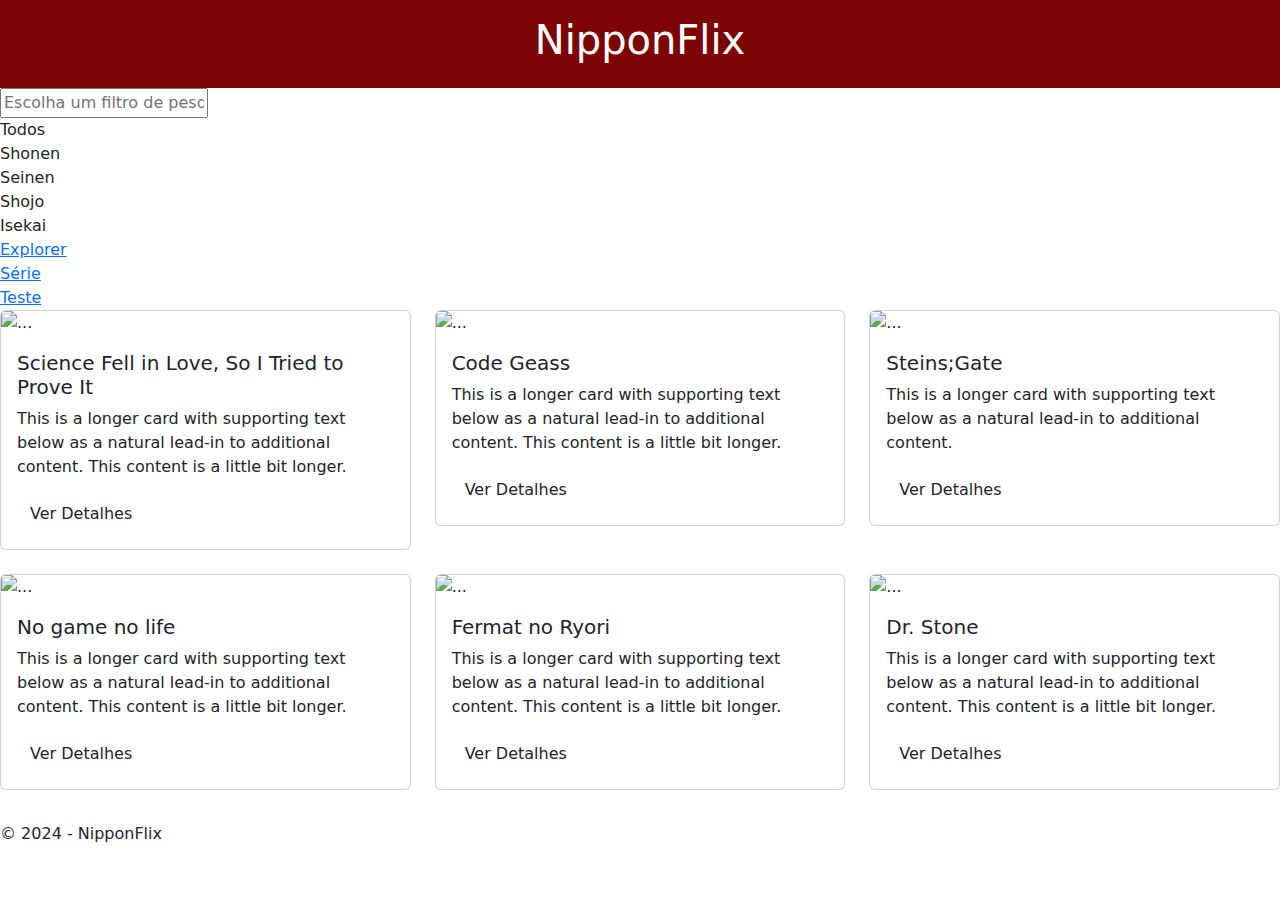
==== explorer.html @ ca873cc0 "UPDATE da Google Cloud" ====
<!DOCTYPE html>
<html lang="pt-br">

<head>
    <meta charset="UTF-8">
    <meta name="viewport" content="width=device-width, initial-scale=1.0">
    <title>NipponFlix</title>
    <link rel="stylesheet" href="/assets/style.css">

    <!-- Chamar a API do Bootstrap -->
    <link href="https://cdn.jsdelivr.net/npm/bootstrap@5.3.2/dist/css/bootstrap.min.css" rel="stylesheet">
    <script src="https://cdn.jsdelivr.net/npm/bootstrap@5.3.2/dist/js/bootstrap.bundle.min.js"></script>
</head>

<body>

    <!-- Nome da pagina -->
    <header>
        <h1>NipponFlix</h1>
    </header>

    <!-- Barra de Pesquisa -->
    <div class="search-bar">
      <input type="text" class="search-input" placeholder="Escolha um filtro de pesquisa">
      <div class="search-filters">
        <div class="filter-option active">Todos</div>
        <div class="filter-option">Shonen</div>
        <div class="filter-option">Seinen</div>
        <div class="filter-option">Shojo</div>
        <div class="filter-option">Isekai</div>
      </div>
    </div>

    <!-- Secao de testes -->
    <li><a href="explorer.html">Explorer</a></li>
    <li><a href="serie.html">Série</a></li>
    <li><a href="teste.html">Teste</a></li>

       <!-- Seção: Novas Séries --> 
<section id="new-series">
    <div class="row row-cols-1 row-cols-md-3 g-4">
        <div class="col">
            <div class="card">
                <img src="..." class="card-img-top" alt="...">
                <div class="card-body">
                    <h5 class="card-title">Science Fell in Love, So I Tried to Prove It</h5>
                    <p class="card-text">This is a longer card with supporting text below as a natural lead-in to additional content. This content is a little bit longer.</p>
                    <a href="serie.html?series=science-fell-in-love" class="btn">Ver Detalhes</a>
                </div>
            </div>
        </div>
        <div class="col">
            <div class="card">
                <img src="..." class="card-img-top" alt="...">
                <div class="card-body">
                    <h5 class="card-title">Code Geass</h5>
                    <p class="card-text">This is a longer card with supporting text below as a natural lead-in to additional content. This content is a little bit longer.</p>
                    <a href="serie.html?series=code-geass" class="btn">Ver Detalhes</a>
                </div>
            </div>
        </div>
        <div class="col">
            <div class="card">
                <img src="..." class="card-img-top" alt="...">
                <div class="card-body">
                    <h5 class="card-title">Steins;Gate</h5>
                    <p class="card-text">This is a longer card with supporting text below as a natural lead-in to additional content.</p>
                    <a href="serie.html?series=steins-gate" class="btn">Ver Detalhes</a>
                </div>
            </div>
        </div>
        <div class="col">
            <div class="card">
                <img src="..." class="card-img-top" alt="...">
                <div class="card-body">
                    <h5 class="card-title">No game no life</h5>
                    <p class="card-text">This is a longer card with supporting text below as a natural lead-in to additional content. This content is a little bit longer.</p>
                    <a href="serie.html?series=no-game-no-life" class="btn">Ver Detalhes</a>
                </div>
            </div>
        </div>
        <div class="col">
            <div class="card">
                <img src="..." class="card-img-top" alt="...">
                <div class="card-body">
                    <h5 class="card-title">Fermat no Ryori</h5>
                    <p class="card-text">This is a longer card with supporting text below as a natural lead-in to additional content. This content is a little bit longer.</p>
                    <a href="serie.html?series=fermat-no-ryori" class="btn">Ver Detalhes</a>
                </div>
            </div>
        </div>
        <div class="col">
            <div class="card">
                <img src="..." class="card-img-top" alt="...">
                <div class="card-body">
                    <h5 class="card-title">Dr. Stone</h5>
                    <p class="card-text">This is a longer card with supporting text below as a natural lead-in to additional content. This content is a little bit longer.</p>
                    <a href="explorer.html?series=dr-stone" class="btn">Ver Detalhes</a>
                </div>
            </div>
        </div>
    </div>
</section>

    <!-- Seção: Direitos da Página -->
    <footer>
        <p>&copy; 2024 - NipponFlix</p>
    </footer>

</body>
</html>
---- assets/style.css ----
body {
    font-family: sans-serif;
    margin: 0;
    padding: 0;
    background-color: hsl(0, 64%, 69%);
}

header {
    background-color: hsl(0, 94%, 25%);
    color: #fff;
    padding: 1rem 0;
    text-align: center;
}

main {
    padding: 2rem;
}

section {
    margin-bottom: 2rem;
}

h2 {
    color: #333;
}

#my-profile {
    display: flex;
    flex-direction: column;
    align-items: center;
    justify-content: center;
    padding: 40px;
    background-color: #f0f4f8;
    color: #333;
    text-align: center;
}

#my-profile img {
    width: 150px; /* Ajuste o tamanho da imagem */
    height: 150px; /* Deve ser igual à largura para ser redonda */
    border-radius: 50%; /* Faz a imagem ficar redonda */
    border: 5px solid #007bff; /* Borda estilosa */
    margin-bottom: 20px;
    box-shadow: 0 4px 15px rgba(0, 0, 0, 0.1);
}

.social-links {
    margin-top: 20px;
}

.social-links a {
    text-decoration: none;
    color: #007bff;
    margin: 0 10px;
    padding: 10px 15px;
    border-radius: 5px;
    border: 1px solid #007bff;
    transition: background-color 0.3s, color 0.3s;
}

.social-links a:hover {
    background-color: #007bff;
    color: white;
}

.social-links a {
    text-decoration: none;
    color: white; /* Cor do texto */
    margin: 0 10px;
    padding: 10px 15px;
    border-radius: 5px;
    border: 1px solid transparent; /* Inicialmente sem borda visível */
    transition: background-color 0.3s, color 0.3s, border 0.3s;
}

.social-links a.github {
    background-color: #333; /* Cor de fundo do GitHub */
}

.social-links a.linkedin {
    background-color: #0077b5; /* Cor de fundo do LinkedIn */
}

.social-links a.instagram {
    background-color: #e1306c; /* Cor de fundo do Instagram */
}

.social-links a:hover {
    color: white; /* Cor do texto ao passar o mouse */
}

.social-links a.github:hover {
    background-color: #555; /* Cor ao passar o mouse no GitHub */
}

.social-links a.linkedin:hover {
    background-color: #005582; /* Cor ao passar o mouse no LinkedIn */
}

.social-links a.instagram:hover {
    background-color: #c32aa3; /* Cor ao passar o mouse no Instagram */
}
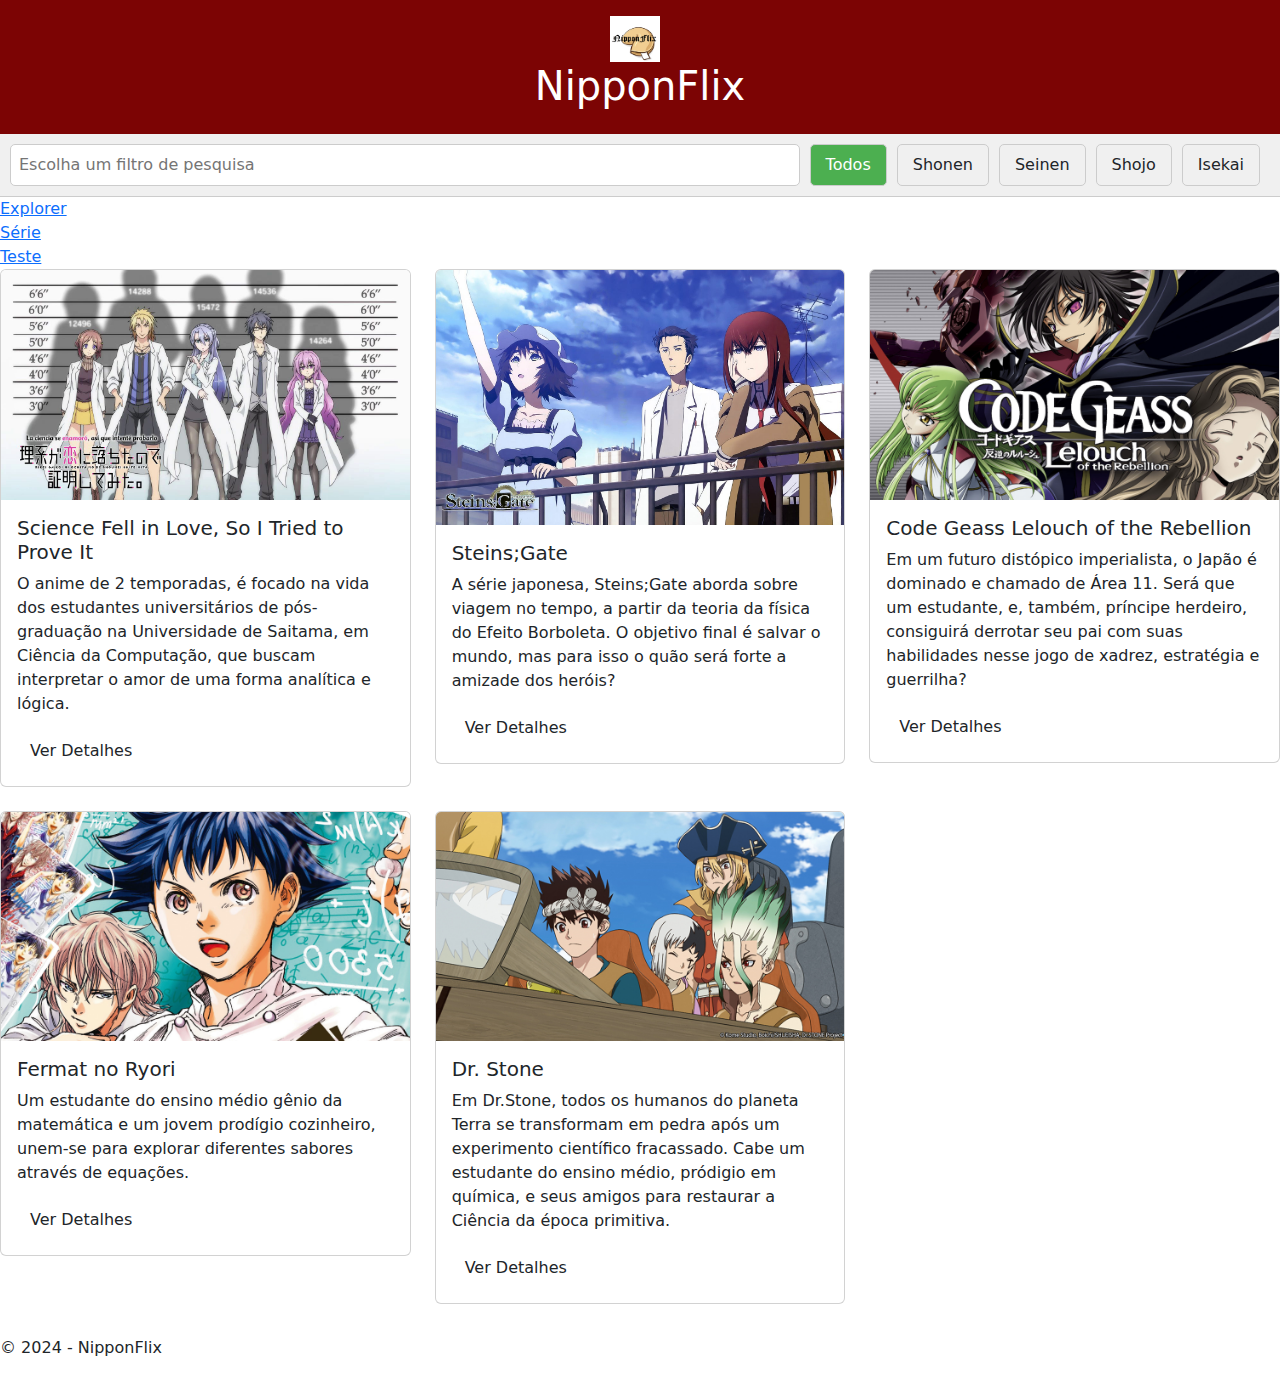
==== commit f2795ed3: "UPDATE Google Cloud" ====
--- a/explorer.html
+++ b/explorer.html
@@ -16,6 +16,7 @@
 
     <!-- Nome da pagina -->
     <header>
+        <img src="assets/img/logo.png" alt="Logo NipponFlix" style="width: 50px; height: auto; margin-right: 10px;">
         <h1>NipponFlix</h1>
     </header>
 
@@ -41,61 +42,51 @@
     <div class="row row-cols-1 row-cols-md-3 g-4">
         <div class="col">
             <div class="card">
-                <img src="..." class="card-img-top" alt="...">
+                <img src="/assets/img/rikei-ga-koi1.jpg" class="card-img-top" alt="...">
                 <div class="card-body">
                     <h5 class="card-title">Science Fell in Love, So I Tried to Prove It</h5>
-                    <p class="card-text">This is a longer card with supporting text below as a natural lead-in to additional content. This content is a little bit longer.</p>
+                    <p class="card-text">O anime de 2 temporadas, é focado na vida dos estudantes universitários de pós-graduação na Universidade de Saitama, em Ciência da Computação, que buscam interpretar o amor de uma forma analítica e lógica.</p>
                     <a href="serie.html?series=science-fell-in-love" class="btn">Ver Detalhes</a>
                 </div>
             </div>
         </div>
         <div class="col">
             <div class="card">
-                <img src="..." class="card-img-top" alt="...">
+                <img src="/assets/img/steins-gate.jpg" class="card-img-top" alt="...">
                 <div class="card-body">
-                    <h5 class="card-title">Code Geass</h5>
-                    <p class="card-text">This is a longer card with supporting text below as a natural lead-in to additional content. This content is a little bit longer.</p>
+                    <h5 class="card-title">Steins;Gate</h5>
+                    <p class="card-text">A série japonesa, Steins;Gate aborda sobre viagem no tempo, a partir da teoria da física do Efeito Borboleta. O objetivo final é salvar o mundo, mas para isso o quão será forte a amizade dos heróis?</p>
+                    <a href="serie.html?series=steins-gate" class="btn">Ver Detalhes</a>
+                </div>
+            </div>
+        </div>
+        <div class="col">
+            <div class="card">
+                <img src="/assets/img/code-geass.jpg" class="card-img-top" alt="...">
+                <div class="card-body">
+                    <h5 class="card-title">Code Geass Lelouch of the Rebellion</h5>
+                    <p class="card-text">Em um futuro distópico imperialista, o Japão é dominado e chamado de Área 11. Será que um estudante, e, também, príncipe herdeiro, consiguirá derrotar seu pai com suas habilidades nesse jogo de xadrez, estratégia e guerrilha?</p>
                     <a href="serie.html?series=code-geass" class="btn">Ver Detalhes</a>
                 </div>
             </div>
         </div>
         <div class="col">
             <div class="card">
-                <img src="..." class="card-img-top" alt="...">
+                <img src="/assets/img/fermat.jpg" class="card-img-top" alt="...">
                 <div class="card-body">
-                    <h5 class="card-title">Steins;Gate</h5>
-                    <p class="card-text">This is a longer card with supporting text below as a natural lead-in to additional content.</p>
-                    <a href="serie.html?series=steins-gate" class="btn">Ver Detalhes</a>
+                    <h5 class="card-title">Fermat no Ryori</h5>
+                    <p class="card-text">Um estudante do ensino médio gênio da matemática e um jovem prodígio cozinheiro, unem-se para explorar diferentes sabores através de equações.</p>
+                    <a href="serie.html?series=fermat" class="btn">Ver Detalhes</a>
                 </div>
             </div>
         </div>
         <div class="col">
             <div class="card">
-                <img src="..." class="card-img-top" alt="...">
-                <div class="card-body">
-                    <h5 class="card-title">No game no life</h5>
-                    <p class="card-text">This is a longer card with supporting text below as a natural lead-in to additional content. This content is a little bit longer.</p>
-                    <a href="serie.html?series=no-game-no-life" class="btn">Ver Detalhes</a>
-                </div>
-            </div>
-        </div>
-        <div class="col">
-            <div class="card">
-                <img src="..." class="card-img-top" alt="...">
-                <div class="card-body">
-                    <h5 class="card-title">Fermat no Ryori</h5>
-                    <p class="card-text">This is a longer card with supporting text below as a natural lead-in to additional content. This content is a little bit longer.</p>
-                    <a href="serie.html?series=fermat-no-ryori" class="btn">Ver Detalhes</a>
-                </div>
-            </div>
-        </div>
-        <div class="col">
-            <div class="card">
-                <img src="..." class="card-img-top" alt="...">
+                <img src="/assets/img/dr-stone.jpg" class="card-img-top" alt="...">
                 <div class="card-body">
                     <h5 class="card-title">Dr. Stone</h5>
-                    <p class="card-text">This is a longer card with supporting text below as a natural lead-in to additional content. This content is a little bit longer.</p>
-                    <a href="explorer.html?series=dr-stone" class="btn">Ver Detalhes</a>
+                    <p class="card-text">Em Dr.Stone, todos os humanos do planeta Terra se transformam em pedra após um experimento científico fracassado. Cabe um estudante do ensino médio, pródigio em química, e seus amigos para restaurar a Ciência da época primitiva.</p>
+                    <a href="serie.html?series=dr-stone" class="btn">Ver Detalhes</a>
                 </div>
             </div>
         </div>
--- a/assets/style.css
+++ b/assets/style.css
@@ -36,10 +36,12 @@
 }
 
 #my-profile img {
-    width: 150px; /* Ajuste o tamanho da imagem */
-    height: 150px; /* Deve ser igual à largura para ser redonda */
+    
+
+    width: 5%; 
+    height: 5%; /* Deve ser igual à largura */
     border-radius: 50%; /* Faz a imagem ficar redonda */
-    border: 5px solid #007bff; /* Borda estilosa */
+    border: 5px solid #007bff; 
     margin-bottom: 20px;
     box-shadow: 0 4px 15px rgba(0, 0, 0, 0.1);
 }
@@ -85,6 +87,10 @@
     background-color: #e1306c; /* Cor de fundo do Instagram */
 }
 
+.social-links a.lichess {
+    background-color: #e1306c; /* Cor de fundo do Instagram */
+}
+
 .social-links a:hover {
     color: white; /* Cor do texto ao passar o mouse */
 }
@@ -100,3 +106,41 @@
 .social-links a.instagram:hover {
     background-color: #c32aa3; /* Cor ao passar o mouse no Instagram */
 }
+
+.social-links a.lichess:hover {
+    background-color: #c32aa3; /* Cor ao passar o mouse no Instagram */
+}
+
+.search-bar {
+    display: flex;
+    align-items: center;
+    padding: 10px;
+    background-color: #f0f0f0;
+    border-bottom: 1px solid #ccc;
+  }
+
+  .search-input {
+    flex: 1;
+    padding: 8px;
+    border: 1px solid #ccc;
+    border-radius: 5px;
+    margin-right: 10px;
+  }
+
+  .search-filters {
+    display: flex;
+    align-items: center;
+  }
+
+  .filter-option {
+    margin-right: 10px;
+    padding: 8px 15px;
+    border: 1px solid #ccc;
+    border-radius: 5px;
+    cursor: pointer;
+  }
+
+  .filter-option.active {
+    background-color: #4CAF50;
+    color: white;
+  }
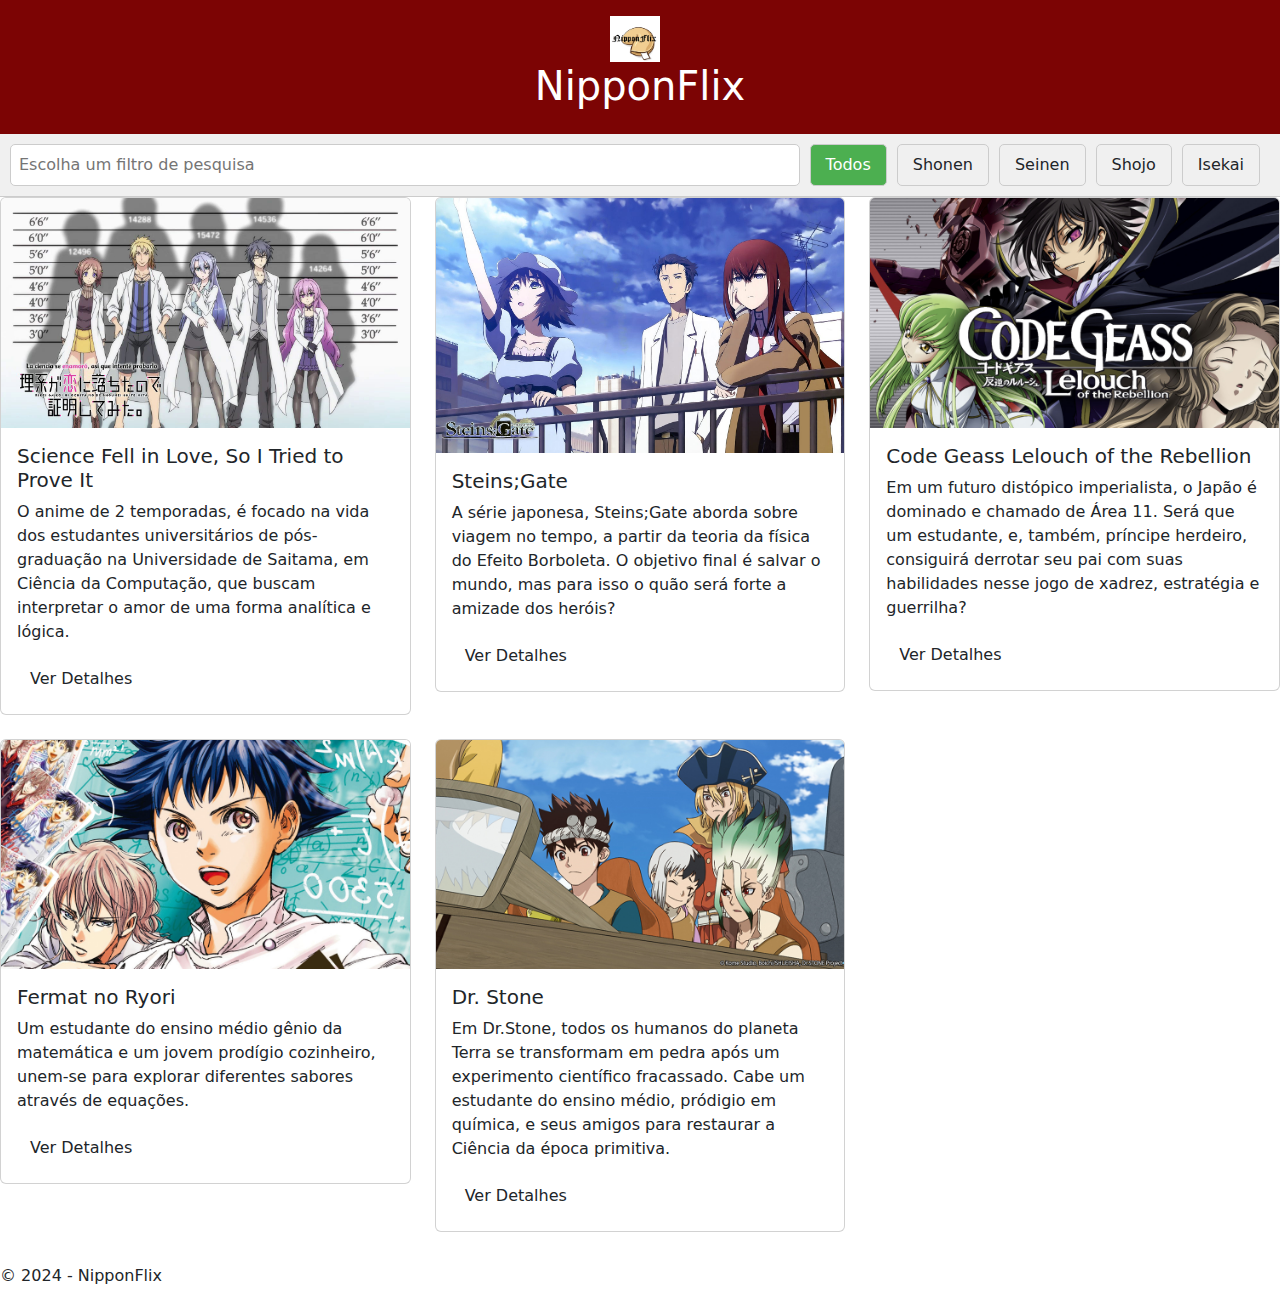
==== commit dcd9fbcd: "tornar responsivel" ====
--- a/explorer.html
+++ b/explorer.html
@@ -6,6 +6,9 @@
     <meta name="viewport" content="width=device-width, initial-scale=1.0">
     <title>NipponFlix</title>
     <link rel="stylesheet" href="/assets/style.css">
+
+    <!-- Responsivo para Mobile e Desktop -->
+    <meta name="viewport" content="width=device-width, initial-scale=1.0">
 
     <!-- Chamar a API do Bootstrap -->
     <link href="https://cdn.jsdelivr.net/npm/bootstrap@5.3.2/dist/css/bootstrap.min.css" rel="stylesheet">
@@ -33,9 +36,9 @@
     </div>
 
     <!-- Secao de testes -->
-    <li><a href="explorer.html">Explorer</a></li>
+    <!-- <li><a href="explorer.html">Explorer</a></li>
     <li><a href="serie.html">Série</a></li>
-    <li><a href="teste.html">Teste</a></li>
+    <li><a href="teste.html">Teste</a></li> -->
 
        <!-- Seção: Novas Séries --> 
 <section id="new-series">
--- a/assets/style.css
+++ b/assets/style.css
@@ -36,12 +36,10 @@
 }
 
 #my-profile img {
-    
-
-    width: 5%; 
-    height: 5%; /* Deve ser igual à largura */
+    width: 150px; /* Ajuste o tamanho da imagem */
+    height: 150px; /* Deve ser igual à largura para ser redonda */
     border-radius: 50%; /* Faz a imagem ficar redonda */
-    border: 5px solid #007bff; 
+    border: 5px solid #007bff; /* Borda estilosa */
     margin-bottom: 20px;
     box-shadow: 0 4px 15px rgba(0, 0, 0, 0.1);
 }
@@ -88,7 +86,7 @@
 }
 
 .social-links a.lichess {
-    background-color: #e1306c; /* Cor de fundo do Instagram */
+    background-color: hwb(189 4% 50%); /* Cor de fundo do Instagram */
 }
 
 .social-links a:hover {
@@ -108,7 +106,7 @@
 }
 
 .social-links a.lichess:hover {
-    background-color: #c32aa3; /* Cor ao passar o mouse no Instagram */
+    background-color: hsl(189, 65%, 46%); /* Cor ao passar o mouse no Instagram */
 }
 
 .search-bar {
